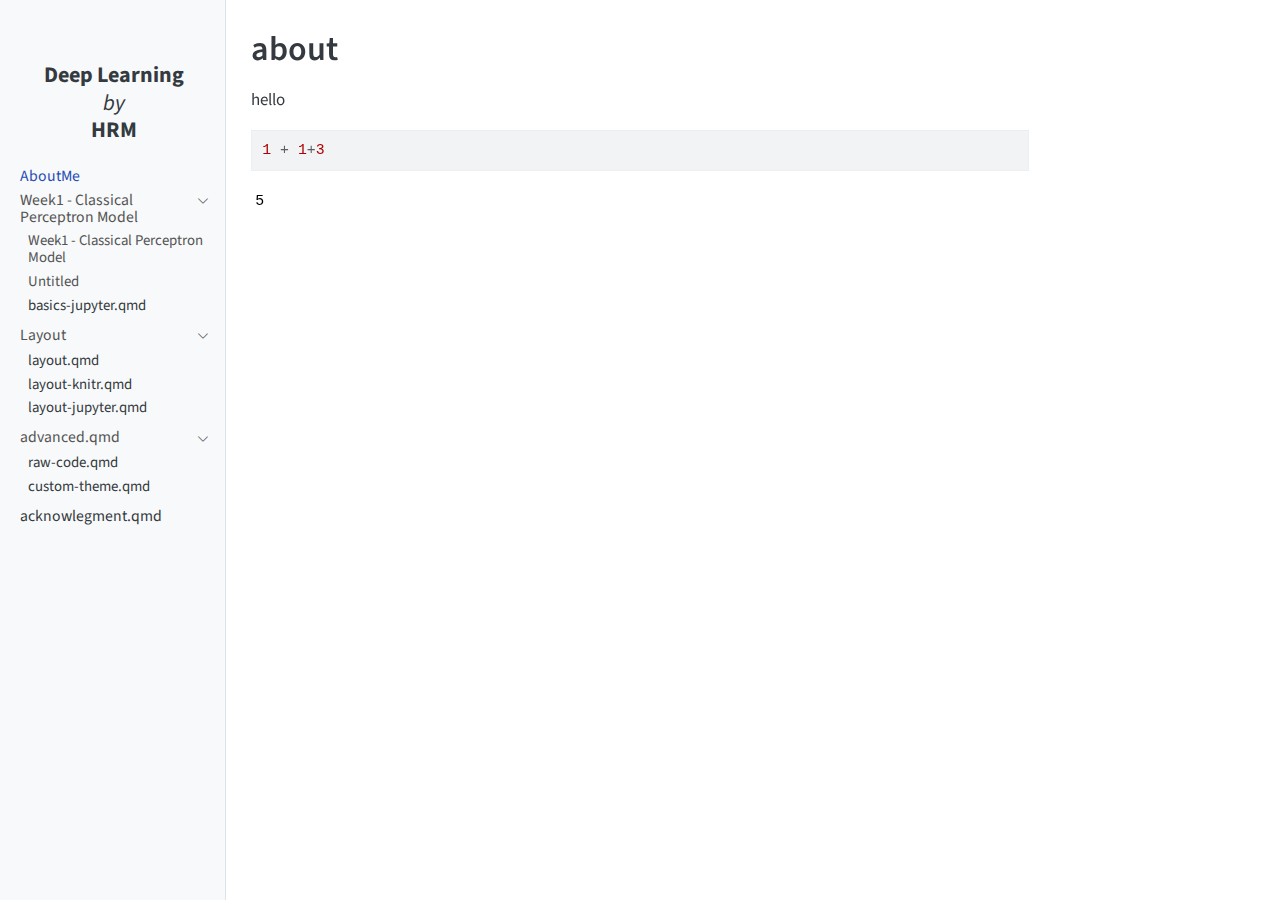
==== docs/about.html @ bbc0664c "first commit" ====
<!DOCTYPE html>
<html xmlns="http://www.w3.org/1999/xhtml" lang="en" xml:lang="en"><head>

<meta charset="utf-8">
<meta name="generator" content="quarto-1.6.39">

<meta name="viewport" content="width=device-width, initial-scale=1.0, user-scalable=yes">


<title>about –
Deep Learning by HRM</title>
<style>
code{white-space: pre-wrap;}
span.smallcaps{font-variant: small-caps;}
div.columns{display: flex; gap: min(4vw, 1.5em);}
div.column{flex: auto; overflow-x: auto;}
div.hanging-indent{margin-left: 1.5em; text-indent: -1.5em;}
ul.task-list{list-style: none;}
ul.task-list li input[type="checkbox"] {
  width: 0.8em;
  margin: 0 0.8em 0.2em -1em; /* quarto-specific, see https://github.com/quarto-dev/quarto-cli/issues/4556 */ 
  vertical-align: middle;
}
/* CSS for syntax highlighting */
pre > code.sourceCode { white-space: pre; position: relative; }
pre > code.sourceCode > span { line-height: 1.25; }
pre > code.sourceCode > span:empty { height: 1.2em; }
.sourceCode { overflow: visible; }
code.sourceCode > span { color: inherit; text-decoration: inherit; }
div.sourceCode { margin: 1em 0; }
pre.sourceCode { margin: 0; }
@media screen {
div.sourceCode { overflow: auto; }
}
@media print {
pre > code.sourceCode { white-space: pre-wrap; }
pre > code.sourceCode > span { display: inline-block; text-indent: -5em; padding-left: 5em; }
}
pre.numberSource code
  { counter-reset: source-line 0; }
pre.numberSource code > span
  { position: relative; left: -4em; counter-increment: source-line; }
pre.numberSource code > span > a:first-child::before
  { content: counter(source-line);
    position: relative; left: -1em; text-align: right; vertical-align: baseline;
    border: none; display: inline-block;
    -webkit-touch-callout: none; -webkit-user-select: none;
    -khtml-user-select: none; -moz-user-select: none;
    -ms-user-select: none; user-select: none;
    padding: 0 4px; width: 4em;
  }
pre.numberSource { margin-left: 3em;  padding-left: 4px; }
div.sourceCode
  {   }
@media screen {
pre > code.sourceCode > span > a:first-child::before { text-decoration: underline; }
}
</style>


<script src="site_libs/quarto-nav/quarto-nav.js"></script>
<script src="site_libs/quarto-nav/headroom.min.js"></script>
<script src="site_libs/clipboard/clipboard.min.js"></script>
<script src="site_libs/quarto-search/autocomplete.umd.js"></script>
<script src="site_libs/quarto-search/fuse.min.js"></script>
<script src="site_libs/quarto-search/quarto-search.js"></script>
<meta name="quarto:offset" content="./">
<script src="site_libs/quarto-html/quarto.js"></script>
<script src="site_libs/quarto-html/popper.min.js"></script>
<script src="site_libs/quarto-html/tippy.umd.min.js"></script>
<script src="site_libs/quarto-html/anchor.min.js"></script>
<link href="site_libs/quarto-html/tippy.css" rel="stylesheet">
<link href="site_libs/quarto-html/quarto-syntax-highlighting-e26003cea8cd680ca0c55a263523d882.css" rel="stylesheet" id="quarto-text-highlighting-styles">
<script src="site_libs/bootstrap/bootstrap.min.js"></script>
<link href="site_libs/bootstrap/bootstrap-icons.css" rel="stylesheet">
<link href="site_libs/bootstrap/bootstrap-b512256bc363577b27543e003c495f0c.min.css" rel="stylesheet" append-hash="true" id="quarto-bootstrap" data-mode="light">
<script id="quarto-search-options" type="application/json">{
  "location": "sidebar",
  "copy-button": false,
  "collapse-after": 3,
  "panel-placement": "start",
  "type": "textbox",
  "limit": 50,
  "keyboard-shortcut": [
    "f",
    "/",
    "s"
  ],
  "show-item-context": false,
  "language": {
    "search-no-results-text": "No results",
    "search-matching-documents-text": "matching documents",
    "search-copy-link-title": "Copy link to search",
    "search-hide-matches-text": "Hide additional matches",
    "search-more-match-text": "more match in this document",
    "search-more-matches-text": "more matches in this document",
    "search-clear-button-title": "Clear",
    "search-text-placeholder": "",
    "search-detached-cancel-button-title": "Cancel",
    "search-submit-button-title": "Submit",
    "search-label": "Search"
  }
}</script>


<link rel="stylesheet" href="styles.css">
</head>

<body class="nav-sidebar docked">

<div id="quarto-search-results"></div>
  <header id="quarto-header" class="headroom fixed-top">
  <nav class="quarto-secondary-nav">
    <div class="container-fluid d-flex">
      <button type="button" class="quarto-btn-toggle btn" data-bs-toggle="collapse" role="button" data-bs-target=".quarto-sidebar-collapse-item" aria-controls="quarto-sidebar" aria-expanded="false" aria-label="Toggle sidebar navigation" onclick="if (window.quartoToggleHeadroom) { window.quartoToggleHeadroom(); }">
        <i class="bi bi-layout-text-sidebar-reverse"></i>
      </button>
        <nav class="quarto-page-breadcrumbs" aria-label="breadcrumb"><ol class="breadcrumb"><li class="breadcrumb-item"><a href="./about.html">AboutMe</a></li></ol></nav>
        <a class="flex-grow-1" role="navigation" data-bs-toggle="collapse" data-bs-target=".quarto-sidebar-collapse-item" aria-controls="quarto-sidebar" aria-expanded="false" aria-label="Toggle sidebar navigation" onclick="if (window.quartoToggleHeadroom) { window.quartoToggleHeadroom(); }">      
        </a>
    </div>
  </nav>
</header>
<!-- content -->
<div id="quarto-content" class="quarto-container page-columns page-rows-contents page-layout-article">
<!-- sidebar -->
  <nav id="quarto-sidebar" class="sidebar collapse collapse-horizontal quarto-sidebar-collapse-item sidebar-navigation docked overflow-auto">
    <div class="pt-lg-2 mt-2 text-left sidebar-header">
    <div class="sidebar-title mb-0 py-0">
      <a href="./"><br>
<span style="display: block; text-align: center; font-weight: bold;">Deep Learning</span> <span style="display: block; text-align: center; font-style: italic;">by</span> <span style="display: block; text-align: center; font-weight: bold;">HRM</span></a> 
    </div>
      </div>
    <div class="sidebar-menu-container"> 
    <ul class="list-unstyled mt-1">
        <li class="sidebar-item">
  <div class="sidebar-item-container"> 
  <a href="./about.html" class="sidebar-item-text sidebar-link active">
 <span class="menu-text">AboutMe</span></a>
  </div>
</li>
        <li class="sidebar-item sidebar-item-section">
      <div class="sidebar-item-container"> 
            <a class="sidebar-item-text sidebar-link text-start" data-bs-toggle="collapse" data-bs-target="#quarto-sidebar-section-1" role="navigation" aria-expanded="true">
 <span class="menu-text">Week1 - Classical Perceptron Model</span></a>
          <a class="sidebar-item-toggle text-start" data-bs-toggle="collapse" data-bs-target="#quarto-sidebar-section-1" role="navigation" aria-expanded="true" aria-label="Toggle section">
            <i class="bi bi-chevron-right ms-2"></i>
          </a> 
      </div>
      <ul id="quarto-sidebar-section-1" class="collapse list-unstyled sidebar-section depth1 show">  
          <li class="sidebar-item">
  <div class="sidebar-item-container"> 
  <a href="./index.html" class="sidebar-item-text sidebar-link">
 <span class="menu-text">Week1 - Classical Perceptron Model</span></a>
  </div>
</li>
          <li class="sidebar-item">
  <div class="sidebar-item-container"> 
  <a href="./test.html" class="sidebar-item-text sidebar-link">
 <span class="menu-text">Untitled</span></a>
  </div>
</li>
          <li class="sidebar-item">
 <span class="menu-text">basics-jupyter.qmd</span>
  </li>
      </ul>
  </li>
        <li class="sidebar-item sidebar-item-section">
      <div class="sidebar-item-container"> 
            <a class="sidebar-item-text sidebar-link text-start" data-bs-toggle="collapse" data-bs-target="#quarto-sidebar-section-2" role="navigation" aria-expanded="true">
 <span class="menu-text">Layout</span></a>
          <a class="sidebar-item-toggle text-start" data-bs-toggle="collapse" data-bs-target="#quarto-sidebar-section-2" role="navigation" aria-expanded="true" aria-label="Toggle section">
            <i class="bi bi-chevron-right ms-2"></i>
          </a> 
      </div>
      <ul id="quarto-sidebar-section-2" class="collapse list-unstyled sidebar-section depth1 show">  
          <li class="sidebar-item">
 <span class="menu-text">layout.qmd</span>
  </li>
          <li class="sidebar-item">
 <span class="menu-text">layout-knitr.qmd</span>
  </li>
          <li class="sidebar-item">
 <span class="menu-text">layout-jupyter.qmd</span>
  </li>
      </ul>
  </li>
        <li class="sidebar-item sidebar-item-section">
      <div class="sidebar-item-container"> 
            <a class="sidebar-item-text sidebar-link text-start" data-bs-toggle="collapse" data-bs-target="#quarto-sidebar-section-3" role="navigation" aria-expanded="true">
 <span class="menu-text">advanced.qmd</span></a>
          <a class="sidebar-item-toggle text-start" data-bs-toggle="collapse" data-bs-target="#quarto-sidebar-section-3" role="navigation" aria-expanded="true" aria-label="Toggle section">
            <i class="bi bi-chevron-right ms-2"></i>
          </a> 
      </div>
      <ul id="quarto-sidebar-section-3" class="collapse list-unstyled sidebar-section depth1 show">  
          <li class="sidebar-item">
 <span class="menu-text">raw-code.qmd</span>
  </li>
          <li class="sidebar-item">
 <span class="menu-text">custom-theme.qmd</span>
  </li>
      </ul>
  </li>
        <li class="sidebar-item">
 <span class="menu-text">acknowlegment.qmd</span>
  </li>
    </ul>
    </div>
</nav>
<div id="quarto-sidebar-glass" class="quarto-sidebar-collapse-item" data-bs-toggle="collapse" data-bs-target=".quarto-sidebar-collapse-item"></div>
<!-- margin-sidebar -->
    <div id="quarto-margin-sidebar" class="sidebar margin-sidebar zindex-bottom">
        
    </div>
<!-- main -->
<main class="content" id="quarto-document-content">

<header id="title-block-header" class="quarto-title-block default">
<div class="quarto-title">
<h1 class="title">about</h1>
</div>



<div class="quarto-title-meta">

    
  
    
  </div>
  


</header>


<p>hello</p>
<div id="206e8f53" class="cell" data-execution_count="1">
<div class="sourceCode cell-code" id="cb1"><pre class="sourceCode python code-with-copy"><code class="sourceCode python"><span id="cb1-1"><a href="#cb1-1" aria-hidden="true" tabindex="-1"></a><span class="dv">1</span> <span class="op">+</span> <span class="dv">1</span><span class="op">+</span><span class="dv">3</span></span></code><button title="Copy to Clipboard" class="code-copy-button"><i class="bi"></i></button></pre></div>
<div class="cell-output cell-output-display" data-execution_count="1">
<pre><code>5</code></pre>
</div>
</div>



</main> <!-- /main -->
<script id="quarto-html-after-body" type="application/javascript">
window.document.addEventListener("DOMContentLoaded", function (event) {
  const toggleBodyColorMode = (bsSheetEl) => {
    const mode = bsSheetEl.getAttribute("data-mode");
    const bodyEl = window.document.querySelector("body");
    if (mode === "dark") {
      bodyEl.classList.add("quarto-dark");
      bodyEl.classList.remove("quarto-light");
    } else {
      bodyEl.classList.add("quarto-light");
      bodyEl.classList.remove("quarto-dark");
    }
  }
  const toggleBodyColorPrimary = () => {
    const bsSheetEl = window.document.querySelector("link#quarto-bootstrap");
    if (bsSheetEl) {
      toggleBodyColorMode(bsSheetEl);
    }
  }
  toggleBodyColorPrimary();  
  const icon = "";
  const anchorJS = new window.AnchorJS();
  anchorJS.options = {
    placement: 'right',
    icon: icon
  };
  anchorJS.add('.anchored');
  const isCodeAnnotation = (el) => {
    for (const clz of el.classList) {
      if (clz.startsWith('code-annotation-')) {                     
        return true;
      }
    }
    return false;
  }
  const onCopySuccess = function(e) {
    // button target
    const button = e.trigger;
    // don't keep focus
    button.blur();
    // flash "checked"
    button.classList.add('code-copy-button-checked');
    var currentTitle = button.getAttribute("title");
    button.setAttribute("title", "Copied!");
    let tooltip;
    if (window.bootstrap) {
      button.setAttribute("data-bs-toggle", "tooltip");
      button.setAttribute("data-bs-placement", "left");
      button.setAttribute("data-bs-title", "Copied!");
      tooltip = new bootstrap.Tooltip(button, 
        { trigger: "manual", 
          customClass: "code-copy-button-tooltip",
          offset: [0, -8]});
      tooltip.show();    
    }
    setTimeout(function() {
      if (tooltip) {
        tooltip.hide();
        button.removeAttribute("data-bs-title");
        button.removeAttribute("data-bs-toggle");
        button.removeAttribute("data-bs-placement");
      }
      button.setAttribute("title", currentTitle);
      button.classList.remove('code-copy-button-checked');
    }, 1000);
    // clear code selection
    e.clearSelection();
  }
  const getTextToCopy = function(trigger) {
      const codeEl = trigger.previousElementSibling.cloneNode(true);
      for (const childEl of codeEl.children) {
        if (isCodeAnnotation(childEl)) {
          childEl.remove();
        }
      }
      return codeEl.innerText;
  }
  const clipboard = new window.ClipboardJS('.code-copy-button:not([data-in-quarto-modal])', {
    text: getTextToCopy
  });
  clipboard.on('success', onCopySuccess);
  if (window.document.getElementById('quarto-embedded-source-code-modal')) {
    const clipboardModal = new window.ClipboardJS('.code-copy-button[data-in-quarto-modal]', {
      text: getTextToCopy,
      container: window.document.getElementById('quarto-embedded-source-code-modal')
    });
    clipboardModal.on('success', onCopySuccess);
  }
    var localhostRegex = new RegExp(/^(?:http|https):\/\/localhost\:?[0-9]*\//);
    var mailtoRegex = new RegExp(/^mailto:/);
      var filterRegex = new RegExp('/' + window.location.host + '/');
    var isInternal = (href) => {
        return filterRegex.test(href) || localhostRegex.test(href) || mailtoRegex.test(href);
    }
    // Inspect non-navigation links and adorn them if external
 	var links = window.document.querySelectorAll('a[href]:not(.nav-link):not(.navbar-brand):not(.toc-action):not(.sidebar-link):not(.sidebar-item-toggle):not(.pagination-link):not(.no-external):not([aria-hidden]):not(.dropdown-item):not(.quarto-navigation-tool):not(.about-link)');
    for (var i=0; i<links.length; i++) {
      const link = links[i];
      if (!isInternal(link.href)) {
        // undo the damage that might have been done by quarto-nav.js in the case of
        // links that we want to consider external
        if (link.dataset.originalHref !== undefined) {
          link.href = link.dataset.originalHref;
        }
      }
    }
  function tippyHover(el, contentFn, onTriggerFn, onUntriggerFn) {
    const config = {
      allowHTML: true,
      maxWidth: 500,
      delay: 100,
      arrow: false,
      appendTo: function(el) {
          return el.parentElement;
      },
      interactive: true,
      interactiveBorder: 10,
      theme: 'quarto',
      placement: 'bottom-start',
    };
    if (contentFn) {
      config.content = contentFn;
    }
    if (onTriggerFn) {
      config.onTrigger = onTriggerFn;
    }
    if (onUntriggerFn) {
      config.onUntrigger = onUntriggerFn;
    }
    window.tippy(el, config); 
  }
  const noterefs = window.document.querySelectorAll('a[role="doc-noteref"]');
  for (var i=0; i<noterefs.length; i++) {
    const ref = noterefs[i];
    tippyHover(ref, function() {
      // use id or data attribute instead here
      let href = ref.getAttribute('data-footnote-href') || ref.getAttribute('href');
      try { href = new URL(href).hash; } catch {}
      const id = href.replace(/^#\/?/, "");
      const note = window.document.getElementById(id);
      if (note) {
        return note.innerHTML;
      } else {
        return "";
      }
    });
  }
  const xrefs = window.document.querySelectorAll('a.quarto-xref');
  const processXRef = (id, note) => {
    // Strip column container classes
    const stripColumnClz = (el) => {
      el.classList.remove("page-full", "page-columns");
      if (el.children) {
        for (const child of el.children) {
          stripColumnClz(child);
        }
      }
    }
    stripColumnClz(note)
    if (id === null || id.startsWith('sec-')) {
      // Special case sections, only their first couple elements
      const container = document.createElement("div");
      if (note.children && note.children.length > 2) {
        container.appendChild(note.children[0].cloneNode(true));
        for (let i = 1; i < note.children.length; i++) {
          const child = note.children[i];
          if (child.tagName === "P" && child.innerText === "") {
            continue;
          } else {
            container.appendChild(child.cloneNode(true));
            break;
          }
        }
        if (window.Quarto?.typesetMath) {
          window.Quarto.typesetMath(container);
        }
        return container.innerHTML
      } else {
        if (window.Quarto?.typesetMath) {
          window.Quarto.typesetMath(note);
        }
        return note.innerHTML;
      }
    } else {
      // Remove any anchor links if they are present
      const anchorLink = note.querySelector('a.anchorjs-link');
      if (anchorLink) {
        anchorLink.remove();
      }
      if (window.Quarto?.typesetMath) {
        window.Quarto.typesetMath(note);
      }
      if (note.classList.contains("callout")) {
        return note.outerHTML;
      } else {
        return note.innerHTML;
      }
    }
  }
  for (var i=0; i<xrefs.length; i++) {
    const xref = xrefs[i];
    tippyHover(xref, undefined, function(instance) {
      instance.disable();
      let url = xref.getAttribute('href');
      let hash = undefined; 
      if (url.startsWith('#')) {
        hash = url;
      } else {
        try { hash = new URL(url).hash; } catch {}
      }
      if (hash) {
        const id = hash.replace(/^#\/?/, "");
        const note = window.document.getElementById(id);
        if (note !== null) {
          try {
            const html = processXRef(id, note.cloneNode(true));
            instance.setContent(html);
          } finally {
            instance.enable();
            instance.show();
          }
        } else {
          // See if we can fetch this
          fetch(url.split('#')[0])
          .then(res => res.text())
          .then(html => {
            const parser = new DOMParser();
            const htmlDoc = parser.parseFromString(html, "text/html");
            const note = htmlDoc.getElementById(id);
            if (note !== null) {
              const html = processXRef(id, note);
              instance.setContent(html);
            } 
          }).finally(() => {
            instance.enable();
            instance.show();
          });
        }
      } else {
        // See if we can fetch a full url (with no hash to target)
        // This is a special case and we should probably do some content thinning / targeting
        fetch(url)
        .then(res => res.text())
        .then(html => {
          const parser = new DOMParser();
          const htmlDoc = parser.parseFromString(html, "text/html");
          const note = htmlDoc.querySelector('main.content');
          if (note !== null) {
            // This should only happen for chapter cross references
            // (since there is no id in the URL)
            // remove the first header
            if (note.children.length > 0 && note.children[0].tagName === "HEADER") {
              note.children[0].remove();
            }
            const html = processXRef(null, note);
            instance.setContent(html);
          } 
        }).finally(() => {
          instance.enable();
          instance.show();
        });
      }
    }, function(instance) {
    });
  }
      let selectedAnnoteEl;
      const selectorForAnnotation = ( cell, annotation) => {
        let cellAttr = 'data-code-cell="' + cell + '"';
        let lineAttr = 'data-code-annotation="' +  annotation + '"';
        const selector = 'span[' + cellAttr + '][' + lineAttr + ']';
        return selector;
      }
      const selectCodeLines = (annoteEl) => {
        const doc = window.document;
        const targetCell = annoteEl.getAttribute("data-target-cell");
        const targetAnnotation = annoteEl.getAttribute("data-target-annotation");
        const annoteSpan = window.document.querySelector(selectorForAnnotation(targetCell, targetAnnotation));
        const lines = annoteSpan.getAttribute("data-code-lines").split(",");
        const lineIds = lines.map((line) => {
          return targetCell + "-" + line;
        })
        let top = null;
        let height = null;
        let parent = null;
        if (lineIds.length > 0) {
            //compute the position of the single el (top and bottom and make a div)
            const el = window.document.getElementById(lineIds[0]);
            top = el.offsetTop;
            height = el.offsetHeight;
            parent = el.parentElement.parentElement;
          if (lineIds.length > 1) {
            const lastEl = window.document.getElementById(lineIds[lineIds.length - 1]);
            const bottom = lastEl.offsetTop + lastEl.offsetHeight;
            height = bottom - top;
          }
          if (top !== null && height !== null && parent !== null) {
            // cook up a div (if necessary) and position it 
            let div = window.document.getElementById("code-annotation-line-highlight");
            if (div === null) {
              div = window.document.createElement("div");
              div.setAttribute("id", "code-annotation-line-highlight");
              div.style.position = 'absolute';
              parent.appendChild(div);
            }
            div.style.top = top - 2 + "px";
            div.style.height = height + 4 + "px";
            div.style.left = 0;
            let gutterDiv = window.document.getElementById("code-annotation-line-highlight-gutter");
            if (gutterDiv === null) {
              gutterDiv = window.document.createElement("div");
              gutterDiv.setAttribute("id", "code-annotation-line-highlight-gutter");
              gutterDiv.style.position = 'absolute';
              const codeCell = window.document.getElementById(targetCell);
              const gutter = codeCell.querySelector('.code-annotation-gutter');
              gutter.appendChild(gutterDiv);
            }
            gutterDiv.style.top = top - 2 + "px";
            gutterDiv.style.height = height + 4 + "px";
          }
          selectedAnnoteEl = annoteEl;
        }
      };
      const unselectCodeLines = () => {
        const elementsIds = ["code-annotation-line-highlight", "code-annotation-line-highlight-gutter"];
        elementsIds.forEach((elId) => {
          const div = window.document.getElementById(elId);
          if (div) {
            div.remove();
          }
        });
        selectedAnnoteEl = undefined;
      };
        // Handle positioning of the toggle
    window.addEventListener(
      "resize",
      throttle(() => {
        elRect = undefined;
        if (selectedAnnoteEl) {
          selectCodeLines(selectedAnnoteEl);
        }
      }, 10)
    );
    function throttle(fn, ms) {
    let throttle = false;
    let timer;
      return (...args) => {
        if(!throttle) { // first call gets through
            fn.apply(this, args);
            throttle = true;
        } else { // all the others get throttled
            if(timer) clearTimeout(timer); // cancel #2
            timer = setTimeout(() => {
              fn.apply(this, args);
              timer = throttle = false;
            }, ms);
        }
      };
    }
      // Attach click handler to the DT
      const annoteDls = window.document.querySelectorAll('dt[data-target-cell]');
      for (const annoteDlNode of annoteDls) {
        annoteDlNode.addEventListener('click', (event) => {
          const clickedEl = event.target;
          if (clickedEl !== selectedAnnoteEl) {
            unselectCodeLines();
            const activeEl = window.document.querySelector('dt[data-target-cell].code-annotation-active');
            if (activeEl) {
              activeEl.classList.remove('code-annotation-active');
            }
            selectCodeLines(clickedEl);
            clickedEl.classList.add('code-annotation-active');
          } else {
            // Unselect the line
            unselectCodeLines();
            clickedEl.classList.remove('code-annotation-active');
          }
        });
      }
  const findCites = (el) => {
    const parentEl = el.parentElement;
    if (parentEl) {
      const cites = parentEl.dataset.cites;
      if (cites) {
        return {
          el,
          cites: cites.split(' ')
        };
      } else {
        return findCites(el.parentElement)
      }
    } else {
      return undefined;
    }
  };
  var bibliorefs = window.document.querySelectorAll('a[role="doc-biblioref"]');
  for (var i=0; i<bibliorefs.length; i++) {
    const ref = bibliorefs[i];
    const citeInfo = findCites(ref);
    if (citeInfo) {
      tippyHover(citeInfo.el, function() {
        var popup = window.document.createElement('div');
        citeInfo.cites.forEach(function(cite) {
          var citeDiv = window.document.createElement('div');
          citeDiv.classList.add('hanging-indent');
          citeDiv.classList.add('csl-entry');
          var biblioDiv = window.document.getElementById('ref-' + cite);
          if (biblioDiv) {
            citeDiv.innerHTML = biblioDiv.innerHTML;
          }
          popup.appendChild(citeDiv);
        });
        return popup.innerHTML;
      });
    }
  }
});
</script>
</div> <!-- /content -->




</body></html>
---- docs/site_libs/quarto-html/tippy.css ----
.tippy-box[data-animation=fade][data-state=hidden]{opacity:0}[data-tippy-root]{max-width:calc(100vw - 10px)}.tippy-box{position:relative;background-color:#333;color:#fff;border-radius:4px;font-size:14px;line-height:1.4;white-space:normal;outline:0;transition-property:transform,visibility,opacity}.tippy-box[data-placement^=top]>.tippy-arrow{bottom:0}.tippy-box[data-placement^=top]>.tippy-arrow:before{bottom:-7px;left:0;border-width:8px 8px 0;border-top-color:initial;transform-origin:center top}.tippy-box[data-placement^=bottom]>.tippy-arrow{top:0}.tippy-box[data-placement^=bottom]>.tippy-arrow:before{top:-7px;left:0;border-width:0 8px 8px;border-bottom-color:initial;transform-origin:center bottom}.tippy-box[data-placement^=left]>.tippy-arrow{right:0}.tippy-box[data-placement^=left]>.tippy-arrow:before{border-width:8px 0 8px 8px;border-left-color:initial;right:-7px;transform-origin:center left}.tippy-box[data-placement^=right]>.tippy-arrow{left:0}.tippy-box[data-placement^=right]>.tippy-arrow:before{left:-7px;border-width:8px 8px 8px 0;border-right-color:initial;transform-origin:center right}.tippy-box[data-inertia][data-state=visible]{transition-timing-function:cubic-bezier(.54,1.5,.38,1.11)}.tippy-arrow{width:16px;height:16px;color:#333}.tippy-arrow:before{content:"";position:absolute;border-color:transparent;border-style:solid}.tippy-content{position:relative;padding:5px 9px;z-index:1}
---- docs/site_libs/quarto-html/quarto-syntax-highlighting-e26003cea8cd680ca0c55a263523d882.css ----
/* quarto syntax highlight colors */
:root {
  --quarto-hl-ot-color: #003B4F;
  --quarto-hl-at-color: #657422;
  --quarto-hl-ss-color: #20794D;
  --quarto-hl-an-color: #5E5E5E;
  --quarto-hl-fu-color: #4758AB;
  --quarto-hl-st-color: #20794D;
  --quarto-hl-cf-color: #003B4F;
  --quarto-hl-op-color: #5E5E5E;
  --quarto-hl-er-color: #AD0000;
  --quarto-hl-bn-color: #AD0000;
  --quarto-hl-al-color: #AD0000;
  --quarto-hl-va-color: #111111;
  --quarto-hl-bu-color: inherit;
  --quarto-hl-ex-color: inherit;
  --quarto-hl-pp-color: #AD0000;
  --quarto-hl-in-color: #5E5E5E;
  --quarto-hl-vs-color: #20794D;
  --quarto-hl-wa-color: #5E5E5E;
  --quarto-hl-do-color: #5E5E5E;
  --quarto-hl-im-color: #00769E;
  --quarto-hl-ch-color: #20794D;
  --quarto-hl-dt-color: #AD0000;
  --quarto-hl-fl-color: #AD0000;
  --quarto-hl-co-color: #5E5E5E;
  --quarto-hl-cv-color: #5E5E5E;
  --quarto-hl-cn-color: #8f5902;
  --quarto-hl-sc-color: #5E5E5E;
  --quarto-hl-dv-color: #AD0000;
  --quarto-hl-kw-color: #003B4F;
}

/* other quarto variables */
:root {
  --quarto-font-monospace: SFMono-Regular, Menlo, Monaco, Consolas, "Liberation Mono", "Courier New", monospace;
}

pre > code.sourceCode > span {
  color: #003B4F;
}

code span {
  color: #003B4F;
}

code.sourceCode > span {
  color: #003B4F;
}

div.sourceCode,
div.sourceCode pre.sourceCode {
  color: #003B4F;
}

code span.ot {
  color: #003B4F;
  font-style: inherit;
}

code span.at {
  color: #657422;
  font-style: inherit;
}

code span.ss {
  color: #20794D;
  font-style: inherit;
}

code span.an {
  color: #5E5E5E;
  font-style: inherit;
}

code span.fu {
  color: #4758AB;
  font-style: inherit;
}

code span.st {
  color: #20794D;
  font-style: inherit;
}

code span.cf {
  color: #003B4F;
  font-weight: bold;
  font-style: inherit;
}

code span.op {
  color: #5E5E5E;
  font-style: inherit;
}

code span.er {
  color: #AD0000;
  font-style: inherit;
}

code span.bn {
  color: #AD0000;
  font-style: inherit;
}

code span.al {
  color: #AD0000;
  font-style: inherit;
}

code span.va {
  color: #111111;
  font-style: inherit;
}

code span.bu {
  font-style: inherit;
}

code span.ex {
  font-style: inherit;
}

code span.pp {
  color: #AD0000;
  font-style: inherit;
}

code span.in {
  color: #5E5E5E;
  font-style: inherit;
}

code span.vs {
  color: #20794D;
  font-style: inherit;
}

code span.wa {
  color: #5E5E5E;
  font-style: italic;
}

code span.do {
  color: #5E5E5E;
  font-style: italic;
}

code span.im {
  color: #00769E;
  font-style: inherit;
}

code span.ch {
  color: #20794D;
  font-style: inherit;
}

code span.dt {
  color: #AD0000;
  font-style: inherit;
}

code span.fl {
  color: #AD0000;
  font-style: inherit;
}

code span.co {
  color: #5E5E5E;
  font-style: inherit;
}

code span.cv {
  color: #5E5E5E;
  font-style: italic;
}

code span.cn {
  color: #8f5902;
  font-style: inherit;
}

code span.sc {
  color: #5E5E5E;
  font-style: inherit;
}

code span.dv {
  color: #AD0000;
  font-style: inherit;
}

code span.kw {
  color: #003B4F;
  font-weight: bold;
  font-style: inherit;
}

.prevent-inlining {
  content: "</";
}

/*# sourceMappingURL=e90e9ab646ea9b1aaa61e089606e0f97.css.map */
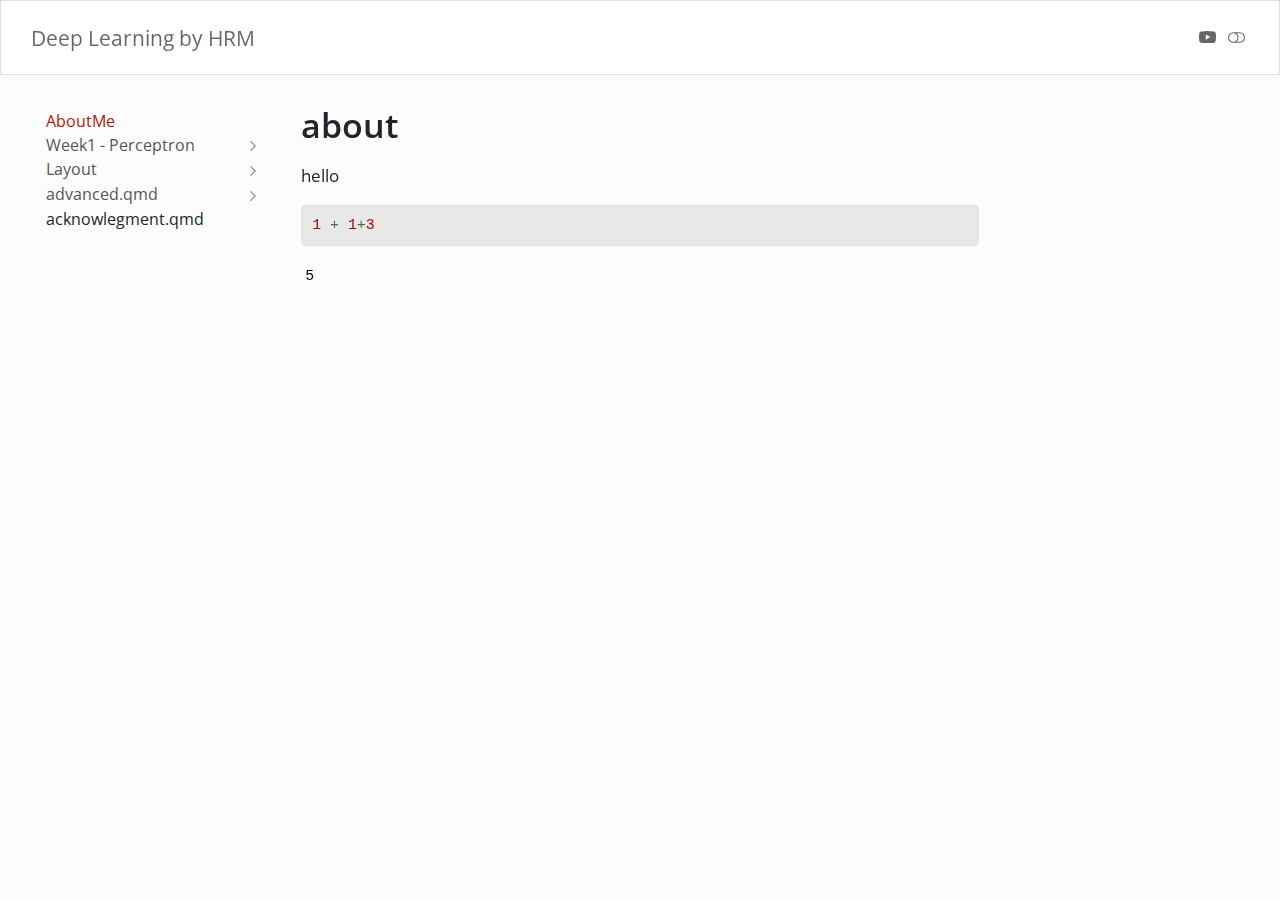
==== commit 18a87a85: "god" ====
--- a/docs/about.html
+++ b/docs/about.html
@@ -7,8 +7,7 @@
 <meta name="viewport" content="width=device-width, initial-scale=1.0, user-scalable=yes">
 
 
-<title>about –
-Deep Learning by HRM</title>
+<title>about – Deep Learning by HRM</title>
 <style>
 code{white-space: pre-wrap;}
 span.smallcaps{font-variant: small-caps;}
@@ -61,32 +60,18 @@
 <script src="site_libs/quarto-nav/quarto-nav.js"></script>
 <script src="site_libs/quarto-nav/headroom.min.js"></script>
 <script src="site_libs/clipboard/clipboard.min.js"></script>
-<script src="site_libs/quarto-search/autocomplete.umd.js"></script>
-<script src="site_libs/quarto-search/fuse.min.js"></script>
-<script src="site_libs/quarto-search/quarto-search.js"></script>
-<meta name="quarto:offset" content="./">
 <script src="site_libs/quarto-html/quarto.js"></script>
 <script src="site_libs/quarto-html/popper.min.js"></script>
 <script src="site_libs/quarto-html/tippy.umd.min.js"></script>
 <script src="site_libs/quarto-html/anchor.min.js"></script>
 <link href="site_libs/quarto-html/tippy.css" rel="stylesheet">
-<link href="site_libs/quarto-html/quarto-syntax-highlighting-e26003cea8cd680ca0c55a263523d882.css" rel="stylesheet" id="quarto-text-highlighting-styles">
+<link href="site_libs/quarto-html/quarto-syntax-highlighting-e26003cea8cd680ca0c55a263523d882.css" rel="stylesheet" class="quarto-color-scheme" id="quarto-text-highlighting-styles">
+<link href="site_libs/quarto-html/quarto-syntax-highlighting-dark-d166b450ba5a8e9f7a0ab969bf6592c1.css" rel="prefetch" class="quarto-color-scheme quarto-color-alternate" id="quarto-text-highlighting-styles">
 <script src="site_libs/bootstrap/bootstrap.min.js"></script>
 <link href="site_libs/bootstrap/bootstrap-icons.css" rel="stylesheet">
-<link href="site_libs/bootstrap/bootstrap-b512256bc363577b27543e003c495f0c.min.css" rel="stylesheet" append-hash="true" id="quarto-bootstrap" data-mode="light">
+<link href="site_libs/bootstrap/bootstrap-f33991cf3c59b7de71e019b8ce5d8602.min.css" rel="stylesheet" append-hash="true" class="quarto-color-scheme" id="quarto-bootstrap" data-mode="light">
+<link href="site_libs/bootstrap/bootstrap-dark-4f58f67bf13d4dbba5d1b51c1383cfc1.min.css" rel="prefetch" append-hash="true" class="quarto-color-scheme quarto-color-alternate" id="quarto-bootstrap" data-mode="light">
 <script id="quarto-search-options" type="application/json">{
-  "location": "sidebar",
-  "copy-button": false,
-  "collapse-after": 3,
-  "panel-placement": "start",
-  "type": "textbox",
-  "limit": 50,
-  "keyboard-shortcut": [
-    "f",
-    "/",
-    "s"
-  ],
-  "show-item-context": false,
   "language": {
     "search-no-results-text": "No results",
     "search-matching-documents-text": "matching documents",
@@ -106,10 +91,23 @@
 <link rel="stylesheet" href="styles.css">
 </head>
 
-<body class="nav-sidebar docked">
+<body class="nav-sidebar floating nav-fixed">
 
 <div id="quarto-search-results"></div>
   <header id="quarto-header" class="headroom fixed-top">
+    <nav class="navbar navbar-expand-lg " data-bs-theme="dark">
+      <div class="navbar-container container-fluid">
+      <div class="navbar-brand-container mx-auto">
+    <a class="navbar-brand" href="./index.html">
+    <span class="navbar-title">Deep Learning by HRM</span>
+    </a>
+  </div>
+        <div class="quarto-navbar-tools tools-end">
+    <a href="https://twitter.com" title="" class="quarto-navigation-tool px-1" aria-label=""><i class="bi bi-youtube"></i></a>
+  <a href="" class="quarto-color-scheme-toggle quarto-navigation-tool  px-1" onclick="window.quartoToggleColorScheme(); return false;" title="Toggle dark mode"><i class="bi"></i></a>
+</div>
+      </div> <!-- /container-fluid -->
+    </nav>
   <nav class="quarto-secondary-nav">
     <div class="container-fluid d-flex">
       <button type="button" class="quarto-btn-toggle btn" data-bs-toggle="collapse" role="button" data-bs-target=".quarto-sidebar-collapse-item" aria-controls="quarto-sidebar" aria-expanded="false" aria-label="Toggle sidebar navigation" onclick="if (window.quartoToggleHeadroom) { window.quartoToggleHeadroom(); }">
@@ -122,15 +120,9 @@
   </nav>
 </header>
 <!-- content -->
-<div id="quarto-content" class="quarto-container page-columns page-rows-contents page-layout-article">
+<div id="quarto-content" class="quarto-container page-columns page-rows-contents page-layout-article page-navbar">
 <!-- sidebar -->
-  <nav id="quarto-sidebar" class="sidebar collapse collapse-horizontal quarto-sidebar-collapse-item sidebar-navigation docked overflow-auto">
-    <div class="pt-lg-2 mt-2 text-left sidebar-header">
-    <div class="sidebar-title mb-0 py-0">
-      <a href="./"><br>
-<span style="display: block; text-align: center; font-weight: bold;">Deep Learning</span> <span style="display: block; text-align: center; font-style: italic;">by</span> <span style="display: block; text-align: center; font-weight: bold;">HRM</span></a> 
-    </div>
-      </div>
+  <nav id="quarto-sidebar" class="sidebar collapse collapse-horizontal quarto-sidebar-collapse-item sidebar-navigation floating overflow-auto">
     <div class="sidebar-menu-container"> 
     <ul class="list-unstyled mt-1">
         <li class="sidebar-item">
@@ -141,17 +133,17 @@
 </li>
         <li class="sidebar-item sidebar-item-section">
       <div class="sidebar-item-container"> 
-            <a class="sidebar-item-text sidebar-link text-start" data-bs-toggle="collapse" data-bs-target="#quarto-sidebar-section-1" role="navigation" aria-expanded="true">
- <span class="menu-text">Week1 - Classical Perceptron Model</span></a>
-          <a class="sidebar-item-toggle text-start" data-bs-toggle="collapse" data-bs-target="#quarto-sidebar-section-1" role="navigation" aria-expanded="true" aria-label="Toggle section">
+            <a class="sidebar-item-text sidebar-link text-start collapsed" data-bs-toggle="collapse" data-bs-target="#quarto-sidebar-section-1" role="navigation" aria-expanded="false">
+ <span class="menu-text">Week1 - Perceptron</span></a>
+          <a class="sidebar-item-toggle text-start collapsed" data-bs-toggle="collapse" data-bs-target="#quarto-sidebar-section-1" role="navigation" aria-expanded="false" aria-label="Toggle section">
             <i class="bi bi-chevron-right ms-2"></i>
           </a> 
       </div>
-      <ul id="quarto-sidebar-section-1" class="collapse list-unstyled sidebar-section depth1 show">  
+      <ul id="quarto-sidebar-section-1" class="collapse list-unstyled sidebar-section depth1 ">  
           <li class="sidebar-item">
   <div class="sidebar-item-container"> 
   <a href="./index.html" class="sidebar-item-text sidebar-link">
- <span class="menu-text">Week1 - Classical Perceptron Model</span></a>
+ <span class="menu-text">Classical Perceptron Model</span></a>
   </div>
 </li>
           <li class="sidebar-item">
@@ -167,19 +159,22 @@
   </li>
         <li class="sidebar-item sidebar-item-section">
       <div class="sidebar-item-container"> 
-            <a class="sidebar-item-text sidebar-link text-start" data-bs-toggle="collapse" data-bs-target="#quarto-sidebar-section-2" role="navigation" aria-expanded="true">
+            <a class="sidebar-item-text sidebar-link text-start collapsed" data-bs-toggle="collapse" data-bs-target="#quarto-sidebar-section-2" role="navigation" aria-expanded="false">
  <span class="menu-text">Layout</span></a>
-          <a class="sidebar-item-toggle text-start" data-bs-toggle="collapse" data-bs-target="#quarto-sidebar-section-2" role="navigation" aria-expanded="true" aria-label="Toggle section">
+          <a class="sidebar-item-toggle text-start collapsed" data-bs-toggle="collapse" data-bs-target="#quarto-sidebar-section-2" role="navigation" aria-expanded="false" aria-label="Toggle section">
             <i class="bi bi-chevron-right ms-2"></i>
           </a> 
       </div>
-      <ul id="quarto-sidebar-section-2" class="collapse list-unstyled sidebar-section depth1 show">  
+      <ul id="quarto-sidebar-section-2" class="collapse list-unstyled sidebar-section depth1 ">  
           <li class="sidebar-item">
  <span class="menu-text">layout.qmd</span>
   </li>
           <li class="sidebar-item">
- <span class="menu-text">layout-knitr.qmd</span>
-  </li>
+  <div class="sidebar-item-container"> 
+  <a href="./test2.html" class="sidebar-item-text sidebar-link">
+ <span class="menu-text">new</span></a>
+  </div>
+</li>
           <li class="sidebar-item">
  <span class="menu-text">layout-jupyter.qmd</span>
   </li>
@@ -187,13 +182,13 @@
   </li>
         <li class="sidebar-item sidebar-item-section">
       <div class="sidebar-item-container"> 
-            <a class="sidebar-item-text sidebar-link text-start" data-bs-toggle="collapse" data-bs-target="#quarto-sidebar-section-3" role="navigation" aria-expanded="true">
+            <a class="sidebar-item-text sidebar-link text-start collapsed" data-bs-toggle="collapse" data-bs-target="#quarto-sidebar-section-3" role="navigation" aria-expanded="false">
  <span class="menu-text">advanced.qmd</span></a>
-          <a class="sidebar-item-toggle text-start" data-bs-toggle="collapse" data-bs-target="#quarto-sidebar-section-3" role="navigation" aria-expanded="true" aria-label="Toggle section">
+          <a class="sidebar-item-toggle text-start collapsed" data-bs-toggle="collapse" data-bs-target="#quarto-sidebar-section-3" role="navigation" aria-expanded="false" aria-label="Toggle section">
             <i class="bi bi-chevron-right ms-2"></i>
           </a> 
       </div>
-      <ul id="quarto-sidebar-section-3" class="collapse list-unstyled sidebar-section depth1 show">  
+      <ul id="quarto-sidebar-section-3" class="collapse list-unstyled sidebar-section depth1 ">  
           <li class="sidebar-item">
  <span class="menu-text">raw-code.qmd</span>
   </li>
@@ -236,7 +231,7 @@
 
 
 <p>hello</p>
-<div id="206e8f53" class="cell" data-execution_count="1">
+<div id="0d2eaf83" class="cell" data-execution_count="1">
 <div class="sourceCode cell-code" id="cb1"><pre class="sourceCode python code-with-copy"><code class="sourceCode python"><span id="cb1-1"><a href="#cb1-1" aria-hidden="true" tabindex="-1"></a><span class="dv">1</span> <span class="op">+</span> <span class="dv">1</span><span class="op">+</span><span class="dv">3</span></span></code><button title="Copy to Clipboard" class="code-copy-button"><i class="bi"></i></button></pre></div>
 <div class="cell-output cell-output-display" data-execution_count="1">
 <pre><code>5</code></pre>
@@ -266,6 +261,150 @@
     }
   }
   toggleBodyColorPrimary();  
+  const disableStylesheet = (stylesheets) => {
+    for (let i=0; i < stylesheets.length; i++) {
+      const stylesheet = stylesheets[i];
+      stylesheet.rel = 'prefetch';
+    }
+  }
+  const enableStylesheet = (stylesheets) => {
+    for (let i=0; i < stylesheets.length; i++) {
+      const stylesheet = stylesheets[i];
+      stylesheet.rel = 'stylesheet';
+    }
+  }
+  const manageTransitions = (selector, allowTransitions) => {
+    const els = window.document.querySelectorAll(selector);
+    for (let i=0; i < els.length; i++) {
+      const el = els[i];
+      if (allowTransitions) {
+        el.classList.remove('notransition');
+      } else {
+        el.classList.add('notransition');
+      }
+    }
+  }
+  const toggleGiscusIfUsed = (isAlternate, darkModeDefault) => {
+    const baseTheme = document.querySelector('#giscus-base-theme')?.value ?? 'light';
+    const alternateTheme = document.querySelector('#giscus-alt-theme')?.value ?? 'dark';
+    let newTheme = '';
+    if(darkModeDefault) {
+      newTheme = isAlternate ? baseTheme : alternateTheme;
+    } else {
+      newTheme = isAlternate ? alternateTheme : baseTheme;
+    }
+    const changeGiscusTheme = () => {
+      // From: https://github.com/giscus/giscus/issues/336
+      const sendMessage = (message) => {
+        const iframe = document.querySelector('iframe.giscus-frame');
+        if (!iframe) return;
+        iframe.contentWindow.postMessage({ giscus: message }, 'https://giscus.app');
+      }
+      sendMessage({
+        setConfig: {
+          theme: newTheme
+        }
+      });
+    }
+    const isGiscussLoaded = window.document.querySelector('iframe.giscus-frame') !== null;
+    if (isGiscussLoaded) {
+      changeGiscusTheme();
+    }
+  }
+  const toggleColorMode = (alternate) => {
+    // Switch the stylesheets
+    const alternateStylesheets = window.document.querySelectorAll('link.quarto-color-scheme.quarto-color-alternate');
+    manageTransitions('#quarto-margin-sidebar .nav-link', false);
+    if (alternate) {
+      enableStylesheet(alternateStylesheets);
+      for (const sheetNode of alternateStylesheets) {
+        if (sheetNode.id === "quarto-bootstrap") {
+          toggleBodyColorMode(sheetNode);
+        }
+      }
+    } else {
+      disableStylesheet(alternateStylesheets);
+      toggleBodyColorPrimary();
+    }
+    manageTransitions('#quarto-margin-sidebar .nav-link', true);
+    // Switch the toggles
+    const toggles = window.document.querySelectorAll('.quarto-color-scheme-toggle');
+    for (let i=0; i < toggles.length; i++) {
+      const toggle = toggles[i];
+      if (toggle) {
+        if (alternate) {
+          toggle.classList.add("alternate");     
+        } else {
+          toggle.classList.remove("alternate");
+        }
+      }
+    }
+    // Hack to workaround the fact that safari doesn't
+    // properly recolor the scrollbar when toggling (#1455)
+    if (navigator.userAgent.indexOf('Safari') > 0 && navigator.userAgent.indexOf('Chrome') == -1) {
+      manageTransitions("body", false);
+      window.scrollTo(0, 1);
+      setTimeout(() => {
+        window.scrollTo(0, 0);
+        manageTransitions("body", true);
+      }, 40);  
+    }
+  }
+  const isFileUrl = () => { 
+    return window.location.protocol === 'file:';
+  }
+  const hasAlternateSentinel = () => {  
+    let styleSentinel = getColorSchemeSentinel();
+    if (styleSentinel !== null) {
+      return styleSentinel === "alternate";
+    } else {
+      return false;
+    }
+  }
+  const setStyleSentinel = (alternate) => {
+    const value = alternate ? "alternate" : "default";
+    if (!isFileUrl()) {
+      window.localStorage.setItem("quarto-color-scheme", value);
+    } else {
+      localAlternateSentinel = value;
+    }
+  }
+  const getColorSchemeSentinel = () => {
+    if (!isFileUrl()) {
+      const storageValue = window.localStorage.getItem("quarto-color-scheme");
+      return storageValue != null ? storageValue : localAlternateSentinel;
+    } else {
+      return localAlternateSentinel;
+    }
+  }
+  const darkModeDefault = false;
+  let localAlternateSentinel = darkModeDefault ? 'alternate' : 'default';
+  // Dark / light mode switch
+  window.quartoToggleColorScheme = () => {
+    // Read the current dark / light value 
+    let toAlternate = !hasAlternateSentinel();
+    toggleColorMode(toAlternate);
+    setStyleSentinel(toAlternate);
+    toggleGiscusIfUsed(toAlternate, darkModeDefault);
+  };
+  // Ensure there is a toggle, if there isn't float one in the top right
+  if (window.document.querySelector('.quarto-color-scheme-toggle') === null) {
+    const a = window.document.createElement('a');
+    a.classList.add('top-right');
+    a.classList.add('quarto-color-scheme-toggle');
+    a.href = "";
+    a.onclick = function() { try { window.quartoToggleColorScheme(); } catch {} return false; };
+    const i = window.document.createElement("i");
+    i.classList.add('bi');
+    a.appendChild(i);
+    window.document.body.appendChild(a);
+  }
+  // Switch to dark mode if need be
+  if (hasAlternateSentinel()) {
+    toggleColorMode(true);
+  } else {
+    toggleColorMode(false);
+  }
   const icon = "";
   const anchorJS = new window.AnchorJS();
   anchorJS.options = {
--- a/docs/site_libs/quarto-html/quarto-syntax-highlighting-dark-d166b450ba5a8e9f7a0ab969bf6592c1.css
+++ b/docs/site_libs/quarto-html/quarto-syntax-highlighting-dark-d166b450ba5a8e9f7a0ab969bf6592c1.css
@@ -0,0 +1,189 @@
+/* quarto syntax highlight colors */
+:root {
+  --quarto-hl-al-color: #f07178;
+  --quarto-hl-an-color: #d4d0ab;
+  --quarto-hl-at-color: #00e0e0;
+  --quarto-hl-bn-color: #d4d0ab;
+  --quarto-hl-bu-color: #abe338;
+  --quarto-hl-ch-color: #abe338;
+  --quarto-hl-co-color: #f8f8f2;
+  --quarto-hl-cv-color: #ffd700;
+  --quarto-hl-cn-color: #ffd700;
+  --quarto-hl-cf-color: #ffa07a;
+  --quarto-hl-dt-color: #ffa07a;
+  --quarto-hl-dv-color: #d4d0ab;
+  --quarto-hl-do-color: #f8f8f2;
+  --quarto-hl-er-color: #f07178;
+  --quarto-hl-ex-color: #00e0e0;
+  --quarto-hl-fl-color: #d4d0ab;
+  --quarto-hl-fu-color: #ffa07a;
+  --quarto-hl-im-color: #abe338;
+  --quarto-hl-in-color: #d4d0ab;
+  --quarto-hl-kw-color: #ffa07a;
+  --quarto-hl-op-color: #ffa07a;
+  --quarto-hl-ot-color: #00e0e0;
+  --quarto-hl-pp-color: #dcc6e0;
+  --quarto-hl-re-color: #00e0e0;
+  --quarto-hl-sc-color: #abe338;
+  --quarto-hl-ss-color: #abe338;
+  --quarto-hl-st-color: #abe338;
+  --quarto-hl-va-color: #00e0e0;
+  --quarto-hl-vs-color: #abe338;
+  --quarto-hl-wa-color: #dcc6e0;
+}
+
+/* other quarto variables */
+:root {
+  --quarto-font-monospace: SFMono-Regular, Menlo, Monaco, Consolas, "Liberation Mono", "Courier New", monospace;
+}
+
+code span.al {
+  background-color: #2a0f15;
+  font-weight: bold;
+  color: #f07178;
+}
+
+code span.an {
+  color: #d4d0ab;
+}
+
+code span.at {
+  color: #00e0e0;
+}
+
+code span.bn {
+  color: #d4d0ab;
+}
+
+code span.bu {
+  color: #abe338;
+}
+
+code span.ch {
+  color: #abe338;
+}
+
+code span.co {
+  font-style: italic;
+  color: #f8f8f2;
+}
+
+code span.cv {
+  color: #ffd700;
+}
+
+code span.cn {
+  color: #ffd700;
+}
+
+code span.cf {
+  font-weight: bold;
+  color: #ffa07a;
+}
+
+code span.dt {
+  color: #ffa07a;
+}
+
+code span.dv {
+  color: #d4d0ab;
+}
+
+code span.do {
+  color: #f8f8f2;
+}
+
+code span.er {
+  color: #f07178;
+  text-decoration: underline;
+}
+
+code span.ex {
+  font-weight: bold;
+  color: #00e0e0;
+}
+
+code span.fl {
+  color: #d4d0ab;
+}
+
+code span.fu {
+  color: #ffa07a;
+}
+
+code span.im {
+  color: #abe338;
+}
+
+code span.in {
+  color: #d4d0ab;
+}
+
+code span.kw {
+  font-weight: bold;
+  color: #ffa07a;
+}
+
+pre > code.sourceCode > span {
+  color: #f8f8f2;
+}
+
+code span {
+  color: #f8f8f2;
+}
+
+code.sourceCode > span {
+  color: #f8f8f2;
+}
+
+div.sourceCode,
+div.sourceCode pre.sourceCode {
+  color: #f8f8f2;
+}
+
+code span.op {
+  color: #ffa07a;
+}
+
+code span.ot {
+  color: #00e0e0;
+}
+
+code span.pp {
+  color: #dcc6e0;
+}
+
+code span.re {
+  background-color: #f8f8f2;
+  color: #00e0e0;
+}
+
+code span.sc {
+  color: #abe338;
+}
+
+code span.ss {
+  color: #abe338;
+}
+
+code span.st {
+  color: #abe338;
+}
+
+code span.va {
+  color: #00e0e0;
+}
+
+code span.vs {
+  color: #abe338;
+}
+
+code span.wa {
+  color: #dcc6e0;
+}
+
+.prevent-inlining {
+  content: "</";
+}
+
+/*# sourceMappingURL=72bb05760472c1bb0bbb1d76e21bc2a0.css.map */
